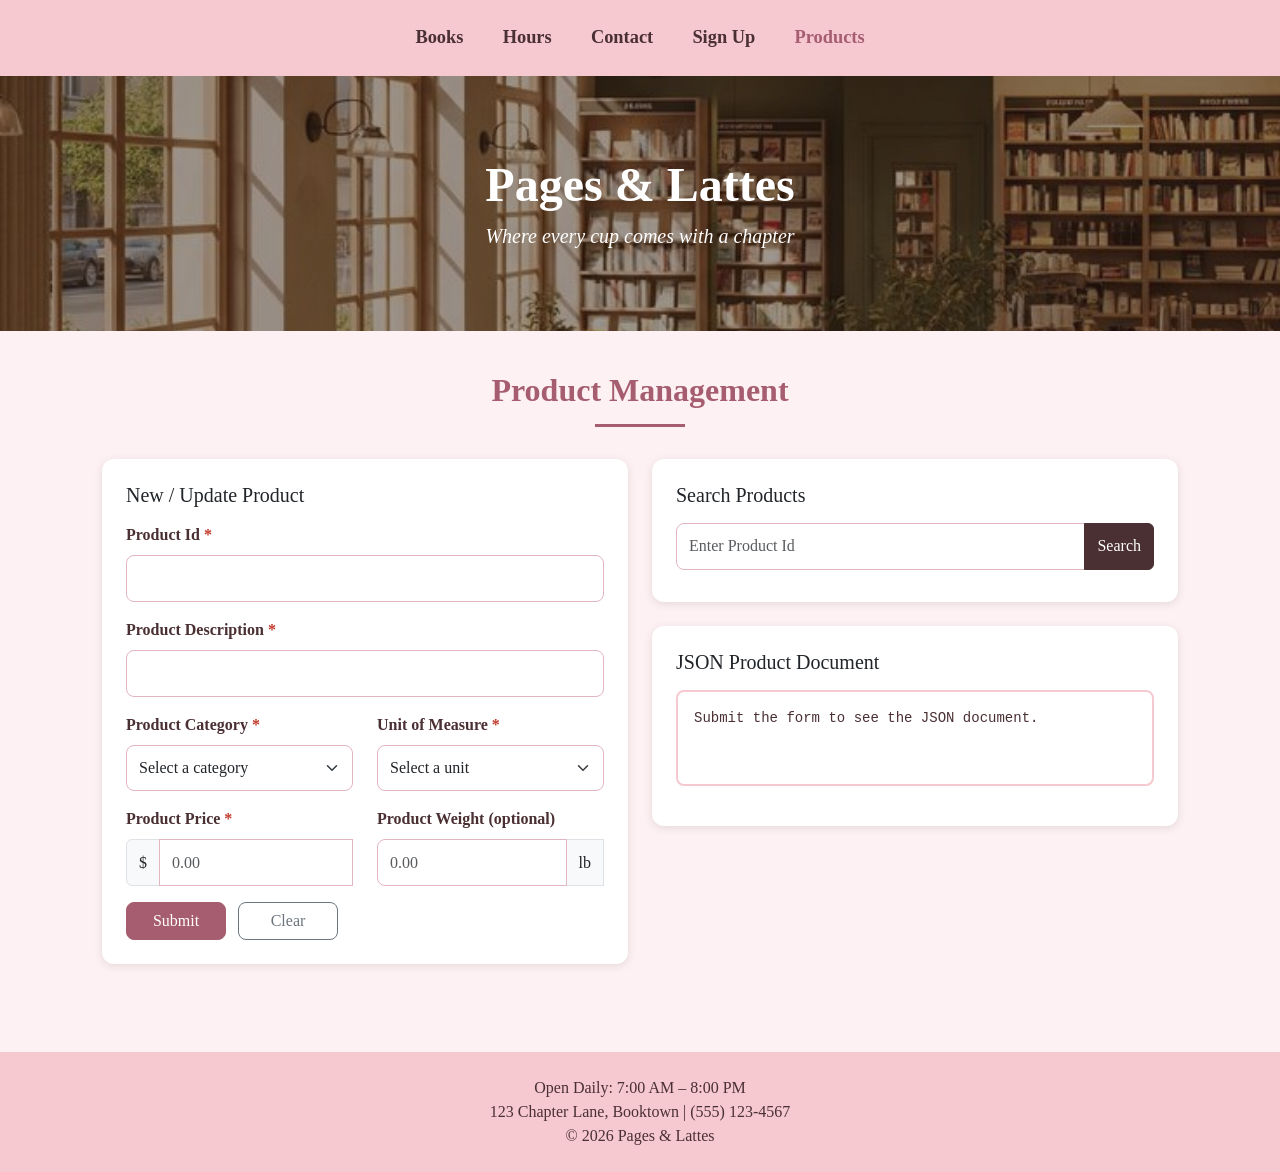
==== product.html @ eecd1168 "Add files via upload" ====
<!DOCTYPE html>
<html lang="en">
<head>
  <meta charset="UTF-8">
  <meta name="viewport" content="width=device-width, initial-scale=1">
  <title>Product Management | Pages &amp; Lattes</title>

  <!-- ===================== TEAM AUTHORS (EDIT NAMES) =====================
       HTML (Page Structure) ................ Fatima Mohammed
       CSS (Style and Cosmetics) ............ Dhruvi Mistry
       Bootstrap (Professional look) ........ Fatima Mohammed
       JavaScript (behaviors/field checks) .. Sara Mahmood
       JSON Product Document ................ Barsana Acharjoy
       jQuery (Search/update JSON doc) ...... Barsana Acharjoy
       ===================================================================== -->

  <!-- Bootstrap (cloud source) | Author: Fatima Mohammed -->
  <link rel="stylesheet" href="https://cdn.jsdelivr.net/npm/bootstrap@5.3.3/dist/css/bootstrap.min.css">
  <script src="https://cdn.jsdelivr.net/npm/bootstrap@5.3.3/dist/js/bootstrap.bundle.min.js"></script>

  <!-- jQuery (cloud source) | Author: Barsana Acharjoy -->
  <script src="https://code.jquery.com/jquery-3.7.1.min.js"></script>

  <!-- CSS (Page Style and Cosmetics) | Author: Dhruvi Mistry-->
  <style>
    /* Matches the Pages & Lattes pink storefront: pink nav bar, photo hero, rose headings, Georgia serif */
    :root { --pink:#f6c9d1; --pink-light:#fdf1f3; --rose:#a65d6f; --ink:#4a2f33; }
    body { background: var(--pink-light); color: var(--ink); font-family: Georgia, "Times New Roman", serif; }
    .site-nav { background: var(--pink); text-align: center; padding: 1.5rem 0; }
    .site-nav a { color: var(--ink); text-decoration: none; font-weight: 700; font-size: 1.15rem; margin: 0 1.1rem; }
    .site-nav a:hover, .site-nav a.active { color: var(--rose); }
    .hero { position: relative; text-align: center; color: #fff; padding: 5rem 1rem;
            background: linear-gradient(rgba(40,25,20,.45), rgba(40,25,20,.45)),
                        url("https://fatima44m.github.io/Pages-and-Lattes/Pages___Lattes_Main-Hero_Photo.jpg") center/cover; }
    .hero h1 { font-weight: 700; font-size: 3rem; margin: 0; }
    .hero p { font-style: italic; font-size: 1.25rem; margin: .5rem 0 0; }
    .section-title { text-align: center; color: var(--rose); font-weight: 700; margin: 2.5rem 0 0; }
    .section-title::after { content: ""; display: block; width: 90px; height: 3px; background: var(--rose); margin: .9rem auto 2rem; }
    .card {
     border: 0;
    border-radius: 12px;
    overflow: hidden;
    box-shadow: 0 2px 8px rgba(74,47,51,.12);
}
    .btn-primary { background: var(--rose); border-color: var(--rose); }
    .btn-primary:hover { background: #8c4859; border-color: #8c4859; }
    .btn-secondary { background: var(--ink); border-color: var(--ink); }
    label .req { color: #c0392b; }
    pre#jsonOutput { background: #fff; color: var(--ink); border: 2px solid var(--pink); padding: 1rem; border-radius: .5rem; min-height: 6rem; }
    footer.site-footer { background: var(--pink); color: var(--ink); text-align: center; padding: 1.5rem 0; margin-top: 2.5rem; }

    main.container {
    max-width: 1100px;
    margin: 0 auto;
}



.card-body {
    padding: 1.5rem;
}

.form-label {
    color: var(--ink);
    font-weight: 700;
}

.form-control,
.form-select {
    border: 1px solid #e3b5bf;
    border-radius: 8px;
    padding: 0.65rem 0.75rem;
}

.form-control:focus,
.form-select:focus {
    border-color: var(--rose);
    box-shadow: 0 0 0 0.2rem rgba(166, 93, 111, 0.15);
}

#productForm .btn {
    min-width: 100px;
    margin-right: 8px;
    border-radius: 8px;
}

#jsonOutput {
    overflow-x: auto;
    white-space: pre-wrap;
    overflow-wrap: anywhere;
}
  </style>
</head>
<body>

<!-- HTML (Page Structure) and Bootstrap classes/layout | Author: Fatima Mohammed -->
<nav class="site-nav">
  <a href="https://fatima44m.github.io/Pages-and-Lattes/#books">Books</a>
  <a href="https://fatima44m.github.io/Pages-and-Lattes/#hours">Hours</a>
  <a href="https://fatima44m.github.io/Pages-and-Lattes/#contact">Contact</a>
  <a href="https://fatima44m.github.io/Pages-and-Lattes/signup.html">Sign Up</a>
  <a href="product.html" class="active">Products</a>
</nav>
<header class="hero">
  <h1>Pages &amp; Lattes</h1>
  <p>Where every cup comes with a chapter</p>
</header>
<h2 class="section-title">Product Management</h2>

<main class="container pb-5">
  <div class="row g-4">
    <div class="col-lg-6">
      <div class="card"><div class="card-body">
        <h2 class="h5 mb-3">New / Update Product</h2>
        <form id="productForm" novalidate>
          <div class="mb-3">
            <label for="productId" class="form-label">Product Id <span class="req">*</span></label>
            <input type="text" class="form-control" id="productId" name="productId">
            <div class="invalid-feedback">Product Id is required.</div>
          </div>
          <div class="mb-3">
            <label for="productDescription" class="form-label">Product Description <span class="req">*</span></label>
            <input type="text" class="form-control" id="productDescription" name="productDescription">
            <div class="invalid-feedback">Product Description is required.</div>
          </div>
          <div class="row">
            <div class="col-md-6 mb-3">
              <label for="productCategory" class="form-label">Product Category <span class="req">*</span></label>
              <select class="form-select" id="productCategory" name="productCategory">
                <option value="">Select a category</option>
                <option>Coffee &amp; Espresso</option>
                <option>Tea &amp; Other Drinks</option>
                <option>Bakery</option>
                <option>Sweet Treats</option>
                <option>Books</option>
                <option>Merchandise</option>
              </select>
              <div class="invalid-feedback">Choose a category.</div>
            </div>
            <div class="col-md-6 mb-3">
              <label for="productUOM" class="form-label">Unit of Measure <span class="req">*</span></label>
              <select class="form-select" id="productUOM" name="productUOM">
                <option value="">Select a unit</option>
                <option>Each</option>
                <option>Cup</option>
                <option>Dozen</option>
                <option>Box</option>
                <option>Pound</option>
              </select>
              <div class="invalid-feedback">Choose a unit of measure.</div>
            </div>
          </div>
          <div class="row">
            <div class="col-md-6 mb-3">
              <label for="productPrice" class="form-label">Product Price <span class="req">*</span></label>
              <div class="input-group">
                <span class="input-group-text">$</span>
                <input type="text" class="form-control" id="productPrice" name="productPrice" placeholder="0.00" inputmode="decimal">
                <div class="invalid-feedback">Enter a valid price, e.g. 19.99.</div>
              </div>
            </div>
            <div class="col-md-6 mb-3">
              <label for="productWeight" class="form-label">Product Weight (optional)</label>
              <div class="input-group">
                <input type="text" class="form-control" id="productWeight" name="productWeight" placeholder="0.00" inputmode="decimal">
                <span class="input-group-text">lb</span>
                <div class="invalid-feedback">Weight must be a positive number.</div>
              </div>
            </div>
          </div>
          <button type="submit" class="btn btn-primary">Submit</button>
          <button type="reset" class="btn btn-outline-secondary" id="clearBtn">Clear</button>
        </form>
      </div></div>
    </div>

    <div class="col-lg-6">
      <!-- jQuery search/update UI | Author: Barsana Acharjoy -->
      <div class="card mb-4"><div class="card-body">
        <h2 class="h5 mb-3">Search Products</h2>
        <div class="input-group">
          <input type="text" class="form-control" id="searchId" placeholder="Enter Product Id">
          <button class="btn btn-secondary" id="searchBtn" type="button">Search</button>
        </div>
        <div id="searchMsg" class="form-text mt-2"></div>
      </div></div>

      <!-- JSON Product Document display | Author: Barsana Acharjoy -->
      <div class="card"><div class="card-body">
        <h2 class="h5 mb-3">JSON Product Document</h2>
        <pre id="jsonOutput">Submit the form to see the JSON document.</pre>
      </div></div>
    </div>
  </div>
</main>

<footer class="site-footer">
  <div>Open Daily: 7:00 AM &ndash; 8:00 PM</div>
  <div>123 Chapter Lane, Booktown | (555) 123-4567</div>
  <div>&copy; 2026 Pages &amp; Lattes</div>
</footer>

<!-- JavaScript (page behaviors and field integrity checks) | Author: Sara Mahmood -->
<script>
  function validateField(selector, test) {
    var value = $(selector).val().trim();
    var isValid = test(value);

    $(selector)
      .toggleClass("is-invalid", !isValid)
      .toggleClass("is-valid", isValid);

    return isValid;
  }

  function validateForm() {
    var results = [
      // Product ID cannot be blank
      validateField("#productId", function (value) {
        return value.length > 0;
      }),

      // Description cannot be blank
      validateField("#productDescription", function (value) {
        return value.length > 0;
      }),

      // A category must be selected
      validateField("#productCategory", function (value) {
        return value !== "";
      }),

      // A unit of measure must be selected
      validateField("#productUOM", function (value) {
        return value !== "";
      }),

      // Price must be a positive number with up to two decimals
      validateField("#productPrice", function (value) {
        return /^\d+(\.\d{1,2})?$/.test(value) &&
               Number(value) > 0;
      }),

      // Weight is optional, but if entered it must be zero or greater
      validateField("#productWeight", function (value) {
        return value === "" ||
               (/^\d+(\.\d+)?$/.test(value) &&
                Number(value) >= 0);
      })
    ];

    // Weight is optional, so blank weight should not appear valid
    if ($("#productWeight").val().trim() === "") {
      $("#productWeight").removeClass("is-valid");
    }

    return results.every(Boolean);
  }

  // Format the price to two decimal places when leaving the field
  $("#productPrice").on("blur", function () {
    var value = $(this).val().trim();

    if (/^\d+(\.\d{1,2})?$/.test(value) && Number(value) > 0) {
      $(this).val(Number(value).toFixed(2));
    }
  });
</script>


<!-- JSON document + jQuery (search and update) | Author: Barsana Acharjoy -->
<script>
  // JSON product document held in memory (a later assignment will send it via AJAX to the NodeJS RESTful API)
  var productDocument = { products: [] };

  function showJson(obj) {
    $("#jsonOutput").text(JSON.stringify(obj, null, 2));
  }

  $("#productForm").on("submit", function (e) {
    e.preventDefault();
    if (!validateForm()) return;

    var product = {
      productId: $("#productId").val().trim(),
      productDescription: $("#productDescription").val().trim(),
      productCategory: $("#productCategory").val(),
      productUnitOfMeasure: $("#productUOM").val(),
      productPrice: parseFloat($("#productPrice").val()).toFixed(2),
      productWeight: $("#productWeight").val().trim() === "" ? null : parseFloat($("#productWeight").val())
    };

    // Update existing product with same id, otherwise add new
    var idx = $.map(productDocument.products, function (p, i) {
      return p.productId === product.productId ? i : null;
    })[0];
    if (idx !== undefined) {
      productDocument.products[idx] = product;
      $("#searchMsg").text("Product " + product.productId + " updated.");
    } else {
      productDocument.products.push(product);
      $("#searchMsg").text("Product " + product.productId + " added.");
    }
    showJson(productDocument);
  });

  $("#searchBtn").on("click", function () {
    var id = $("#searchId").val().trim();
    var found = $.grep(productDocument.products, function (p) { return p.productId === id; })[0];
    if (!found) {
      $("#searchMsg").text("No product found with Id \"" + id + "\".");
      return;
    }
    // Load into form so it can be edited and re-submitted as an update
    $("#productId").val(found.productId);
    $("#productDescription").val(found.productDescription);
    $("#productCategory").val(found.productCategory);
    $("#productUOM").val(found.productUnitOfMeasure);
    $("#productPrice").val(found.productPrice);
    $("#productWeight").val(found.productWeight === null ? "" : found.productWeight);
    $("#productForm .is-valid, #productForm .is-invalid").removeClass("is-valid is-invalid");
    $("#searchMsg").text("Product loaded. Edit the fields and submit to update.");
    showJson(found);
  });

  $("#clearBtn").on("click", function () {
    $("#productForm .is-valid, #productForm .is-invalid").removeClass("is-valid is-invalid");
  });
</script>
</body>
</html>
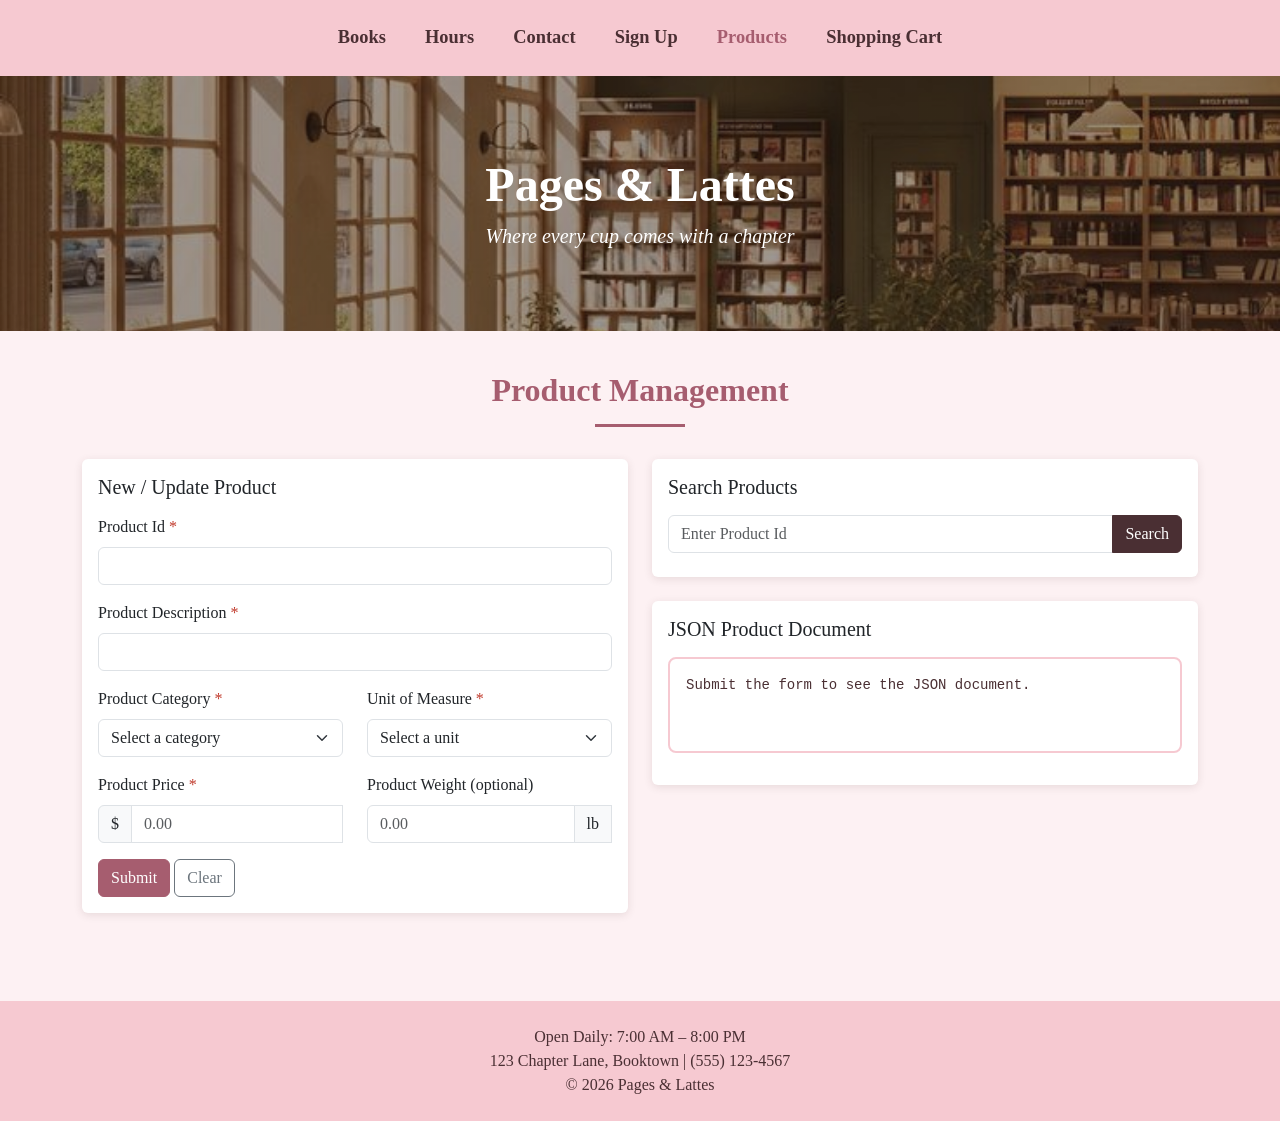
==== commit 09d9cb03: "Update product.html" ====
--- a/product.html
+++ b/product.html
@@ -21,7 +21,7 @@
   <!-- jQuery (cloud source) | Author: Barsana Acharjoy -->
   <script src="https://code.jquery.com/jquery-3.7.1.min.js"></script>
 
-  <!-- CSS (Page Style and Cosmetics) | Author: Dhruvi Mistry-->
+  <!-- CSS (Page Style and Cosmetics) | Author: Dhruvi Mistry -->
   <style>
     /* Matches the Pages & Lattes pink storefront: pink nav bar, photo hero, rose headings, Georgia serif */
     :root { --pink:#f6c9d1; --pink-light:#fdf1f3; --rose:#a65d6f; --ink:#4a2f33; }
@@ -36,59 +36,13 @@
     .hero p { font-style: italic; font-size: 1.25rem; margin: .5rem 0 0; }
     .section-title { text-align: center; color: var(--rose); font-weight: 700; margin: 2.5rem 0 0; }
     .section-title::after { content: ""; display: block; width: 90px; height: 3px; background: var(--rose); margin: .9rem auto 2rem; }
-    .card {
-     border: 0;
-    border-radius: 12px;
-    overflow: hidden;
-    box-shadow: 0 2px 8px rgba(74,47,51,.12);
-}
+    .card { border: 0; box-shadow: 0 2px 8px rgba(74,47,51,.12); }
     .btn-primary { background: var(--rose); border-color: var(--rose); }
     .btn-primary:hover { background: #8c4859; border-color: #8c4859; }
     .btn-secondary { background: var(--ink); border-color: var(--ink); }
     label .req { color: #c0392b; }
     pre#jsonOutput { background: #fff; color: var(--ink); border: 2px solid var(--pink); padding: 1rem; border-radius: .5rem; min-height: 6rem; }
     footer.site-footer { background: var(--pink); color: var(--ink); text-align: center; padding: 1.5rem 0; margin-top: 2.5rem; }
-
-    main.container {
-    max-width: 1100px;
-    margin: 0 auto;
-}
-
-
-
-.card-body {
-    padding: 1.5rem;
-}
-
-.form-label {
-    color: var(--ink);
-    font-weight: 700;
-}
-
-.form-control,
-.form-select {
-    border: 1px solid #e3b5bf;
-    border-radius: 8px;
-    padding: 0.65rem 0.75rem;
-}
-
-.form-control:focus,
-.form-select:focus {
-    border-color: var(--rose);
-    box-shadow: 0 0 0 0.2rem rgba(166, 93, 111, 0.15);
-}
-
-#productForm .btn {
-    min-width: 100px;
-    margin-right: 8px;
-    border-radius: 8px;
-}
-
-#jsonOutput {
-    overflow-x: auto;
-    white-space: pre-wrap;
-    overflow-wrap: anywhere;
-}
   </style>
 </head>
 <body>
@@ -100,6 +54,7 @@
   <a href="https://fatima44m.github.io/Pages-and-Lattes/#contact">Contact</a>
   <a href="https://fatima44m.github.io/Pages-and-Lattes/signup.html">Sign Up</a>
   <a href="product.html" class="active">Products</a>
+  <a href="shoppingcart.html">Shopping Cart</a>
 </nav>
 <header class="hero">
   <h1>Pages &amp; Lattes</h1>
@@ -202,71 +157,29 @@
 
 <!-- JavaScript (page behaviors and field integrity checks) | Author: Sara Mahmood -->
 <script>
-  function validateField(selector, test) {
-    var value = $(selector).val().trim();
-    var isValid = test(value);
-
-    $(selector)
-      .toggleClass("is-invalid", !isValid)
-      .toggleClass("is-valid", isValid);
-
-    return isValid;
+  function validateField(sel, test) {
+    var ok = test($(sel).val().trim());
+    $(sel).toggleClass("is-invalid", !ok).toggleClass("is-valid", ok);
+    return ok;
   }
-
   function validateForm() {
     var results = [
-      // Product ID cannot be blank
-      validateField("#productId", function (value) {
-        return value.length > 0;
-      }),
-
-      // Description cannot be blank
-      validateField("#productDescription", function (value) {
-        return value.length > 0;
-      }),
-
-      // A category must be selected
-      validateField("#productCategory", function (value) {
-        return value !== "";
-      }),
-
-      // A unit of measure must be selected
-      validateField("#productUOM", function (value) {
-        return value !== "";
-      }),
-
-      // Price must be a positive number with up to two decimals
-      validateField("#productPrice", function (value) {
-        return /^\d+(\.\d{1,2})?$/.test(value) &&
-               Number(value) > 0;
-      }),
-
-      // Weight is optional, but if entered it must be zero or greater
-      validateField("#productWeight", function (value) {
-        return value === "" ||
-               (/^\d+(\.\d+)?$/.test(value) &&
-                Number(value) >= 0);
-      })
+      validateField("#productId", function (v) { return v.length > 0; }),
+      validateField("#productDescription", function (v) { return v.length > 0; }),
+      validateField("#productCategory", function (v) { return v !== ""; }),
+      validateField("#productUOM", function (v) { return v !== ""; }),
+      validateField("#productPrice", function (v) { return /^\d+(\.\d{1,2})?$/.test(v) && parseFloat(v) > 0; }),
+      validateField("#productWeight", function (v) { return v === "" || (/^\d+(\.\d+)?$/.test(v) && parseFloat(v) >= 0); })
     ];
-
-    // Weight is optional, so blank weight should not appear valid
-    if ($("#productWeight").val().trim() === "") {
-      $("#productWeight").removeClass("is-valid");
-    }
-
+    if ($("#productWeight").val().trim() === "") $("#productWeight").removeClass("is-valid");
     return results.every(Boolean);
   }
-
-  // Format the price to two decimal places when leaving the field
+  // Format price as money on leaving the field
   $("#productPrice").on("blur", function () {
-    var value = $(this).val().trim();
-
-    if (/^\d+(\.\d{1,2})?$/.test(value) && Number(value) > 0) {
-      $(this).val(Number(value).toFixed(2));
-    }
+    var v = parseFloat($(this).val().replace(/[$,]/g, ""));
+    if (!isNaN(v) && v > 0) $(this).val(v.toFixed(2));
   });
 </script>
-
 
 <!-- JSON document + jQuery (search and update) | Author: Barsana Acharjoy -->
 <script>
@@ -301,7 +214,7 @@
       productDocument.products.push(product);
       $("#searchMsg").text("Product " + product.productId + " added.");
     }
-    showJson(productDocument);
+    showJson(product);
   });
 
   $("#searchBtn").on("click", function () {
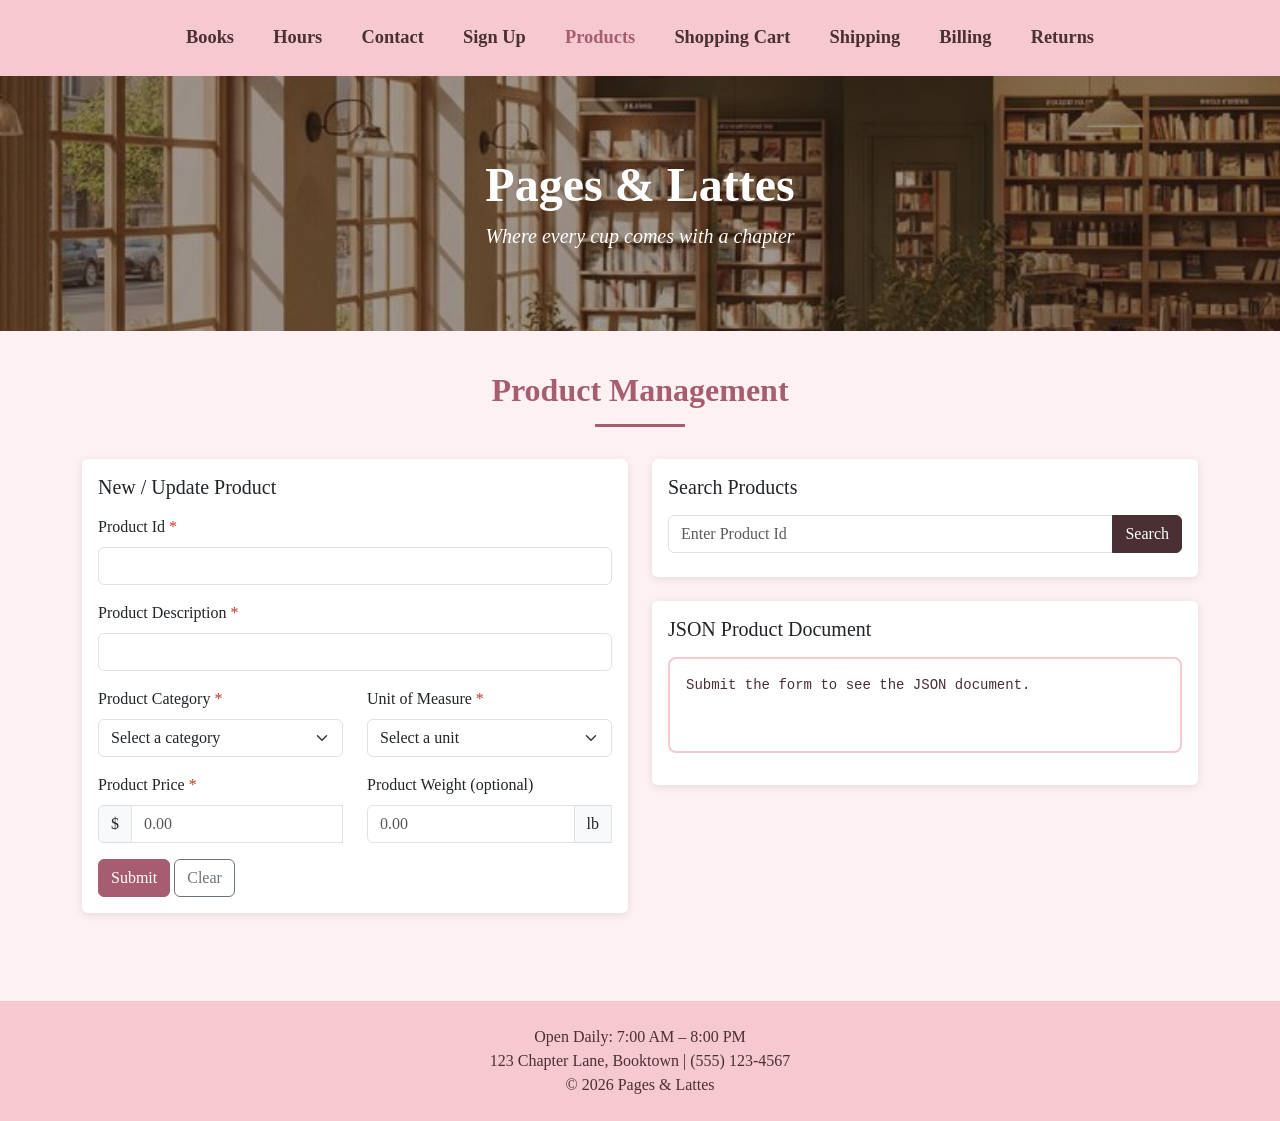
==== commit 7e413a28: "Add files via upload" ====
--- a/product.html
+++ b/product.html
@@ -55,6 +55,9 @@
   <a href="https://fatima44m.github.io/Pages-and-Lattes/signup.html">Sign Up</a>
   <a href="product.html" class="active">Products</a>
   <a href="shoppingcart.html">Shopping Cart</a>
+  <a href="shipping.html">Shipping</a>
+  <a href="billing.html">Billing</a>
+  <a href="returns.html">Returns</a>
 </nav>
 <header class="hero">
   <h1>Pages &amp; Lattes</h1>
